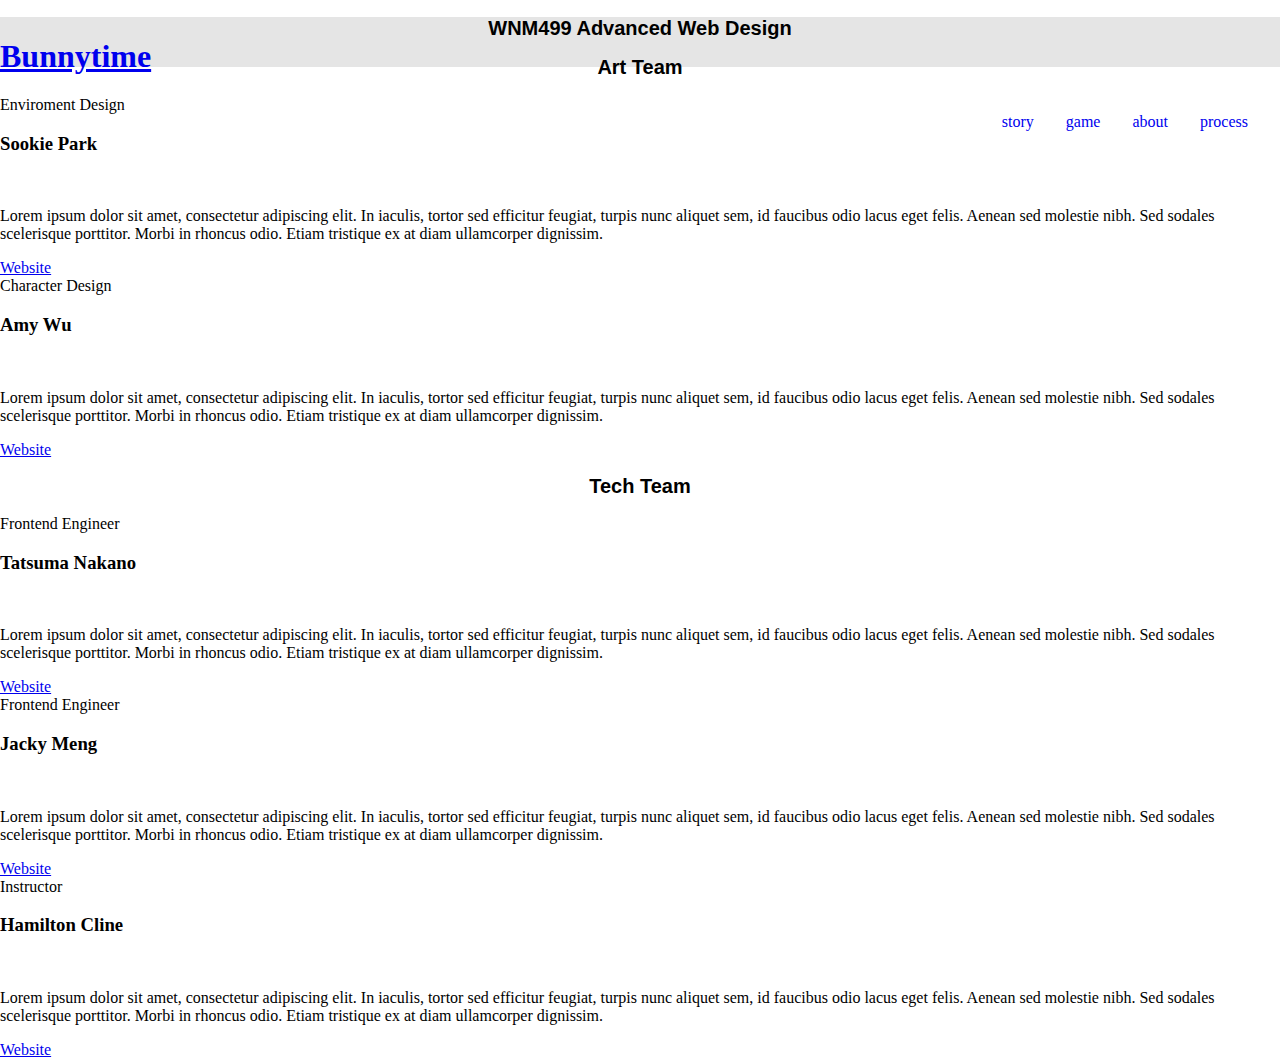
==== about/index.html @ 7f189c72 "Add navigation for each page" ====
<!DOCTYPE html>
<html lang="en">
<head>
	<meta charset="UTF-8">
	<title>About This Project</title>
	<link rel="stylesheet" href="../css/style.css">
	<link href="https://fonts.googleapis.com/css?family=Nova+Mono" rel="stylesheet">
</head>
<body>
<div class="firstscreen">
	<nav id="navigationBar">
		<a href="#">
			<h1>Bunnytime</h1>
		</a>
		<ul>
			<a href="../index.html">
				<li>story</li>
			</a>
			<a href="../game/index.html">
				<li>game</li>
			</a>
			<a href="../about/index.html">
				<li>about</li>
			</a>
			<a href="../process/index.html">
				<li>process</li>
			</a>
		</ul>
	</nav>
</div>
	<div><!-- About this class -->
		<h2>WNM499 Advanced Web Design</h2>
	</div>
	<div><!-- Team -->
		<h2>Art Team</h2>
		<div>
			<label>Enviroment Design</label>
			<h3>Sookie Park</h3>
			<img src="">
			<p>Lorem ipsum dolor sit amet, consectetur adipiscing elit. In iaculis, tortor sed efficitur feugiat, turpis nunc aliquet sem, id faucibus odio lacus eget felis. Aenean sed molestie nibh. Sed sodales scelerisque porttitor. Morbi in rhoncus odio. Etiam tristique ex at diam ullamcorper dignissim.</p>
			<a href="#">Website</a>
		</div>
		<div>
			<label>Character Design</label>
			<h3>Amy Wu</h3>
			<img src="">
			<p>Lorem ipsum dolor sit amet, consectetur adipiscing elit. In iaculis, tortor sed efficitur feugiat, turpis nunc aliquet sem, id faucibus odio lacus eget felis. Aenean sed molestie nibh. Sed sodales scelerisque porttitor. Morbi in rhoncus odio. Etiam tristique ex at diam ullamcorper dignissim.</p>
			<a href="#">Website</a>
		</div>
	</div>
	<div>
		<h2>Tech Team</h2>
		<div>
			<label>Frontend Engineer</label>
			<h3>Tatsuma Nakano</h3>
			<img src="">
			<p>Lorem ipsum dolor sit amet, consectetur adipiscing elit. In iaculis, tortor sed efficitur feugiat, turpis nunc aliquet sem, id faucibus odio lacus eget felis. Aenean sed molestie nibh. Sed sodales scelerisque porttitor. Morbi in rhoncus odio. Etiam tristique ex at diam ullamcorper dignissim.</p>
			<a href="#">Website</a>
		</div>
		<div>
			<label>Frontend Engineer</label>
			<h3>Jacky Meng</h3>
			<img src="">
			<p>Lorem ipsum dolor sit amet, consectetur adipiscing elit. In iaculis, tortor sed efficitur feugiat, turpis nunc aliquet sem, id faucibus odio lacus eget felis. Aenean sed molestie nibh. Sed sodales scelerisque porttitor. Morbi in rhoncus odio. Etiam tristique ex at diam ullamcorper dignissim.</p>
			<a href="#">Website</a>
		</div>
	</div><!-- Team End -->
	<div>
		<label>Instructor</label>
		<h3>Hamilton Cline</h3>
		<img src="">
			<p>Lorem ipsum dolor sit amet, consectetur adipiscing elit. In iaculis, tortor sed efficitur feugiat, turpis nunc aliquet sem, id faucibus odio lacus eget felis. Aenean sed molestie nibh. Sed sodales scelerisque porttitor. Morbi in rhoncus odio. Etiam tristique ex at diam ullamcorper dignissim.</p>
			<a href="#">Website</a>
	</div>
</body>
</html>
---- css/style.css ----
html, body {
  width: 100%;
  height: 100%;
  margin: 0;
}

#navigationBar {
  width: 100%;
  height: 50px;
  background-color: rgba(0, 0, 0, 0.1);
  position: absolute;
}
#navigationBar ul {
  float: right;
  margin: calc((50px - 1em)/2) 0;
}
#navigationBar ul li {
  float: left;
  list-style: none;
  padding-right: 2em;
}
#navigationBar ul li a {
  color: black;
  text-decoration: none;
}

h2 {
  font-family: 'Source Sans Pro', sans-serif;
  font-size: 20px;
  text-align: center;
  color: black;
  font-weight: 900;
  /*margin-top: 100px;*/
}

.hp {
  margin: 10px auto;
  width: 100%;
  text-align: center;
}

.hide {
  display: none;
}

#questionDisplay {
  font-family: 'Source Sans Pro', sans-serif;
  margin-left: 40px;
  margin-right: 40px;
  font-size: 35px;
  color: white;
  font-weight: 400;
  text-align: left;
}

.placeholder {
  position: relative;
  top: 60px;
}
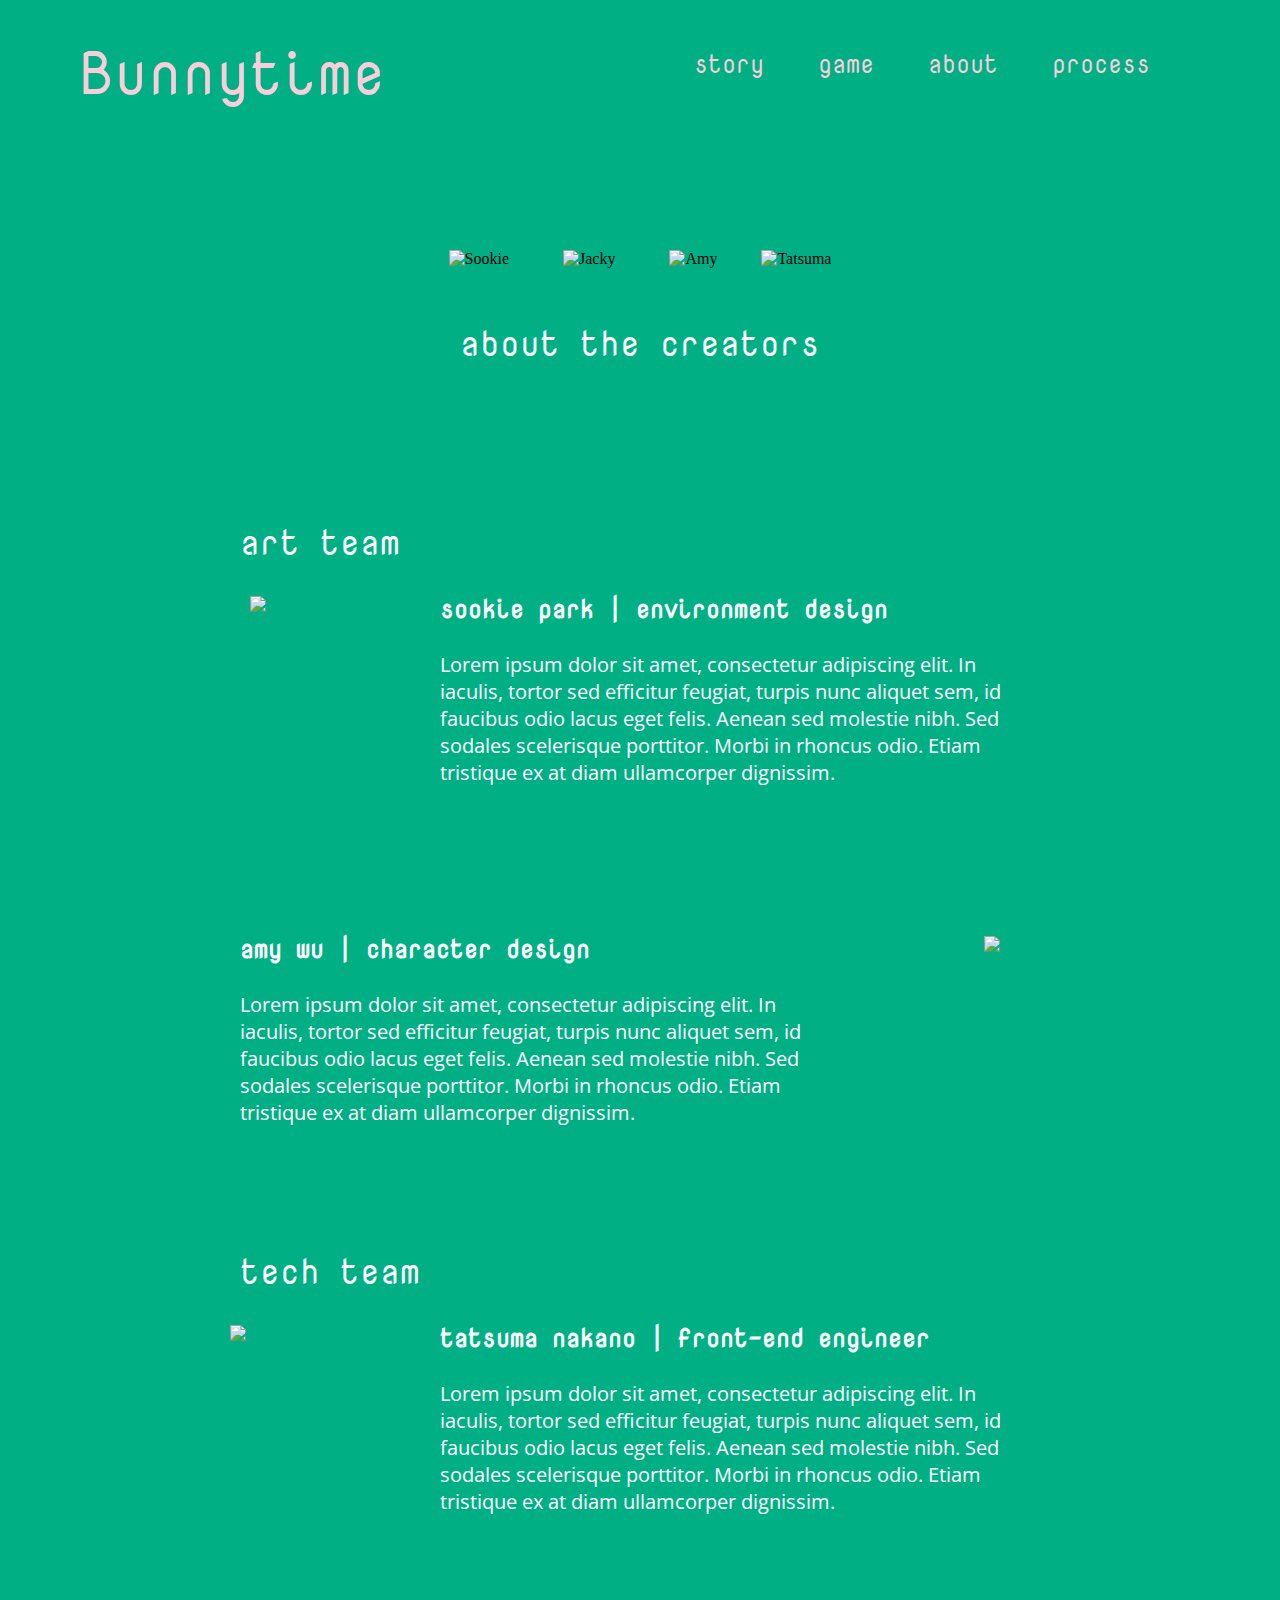
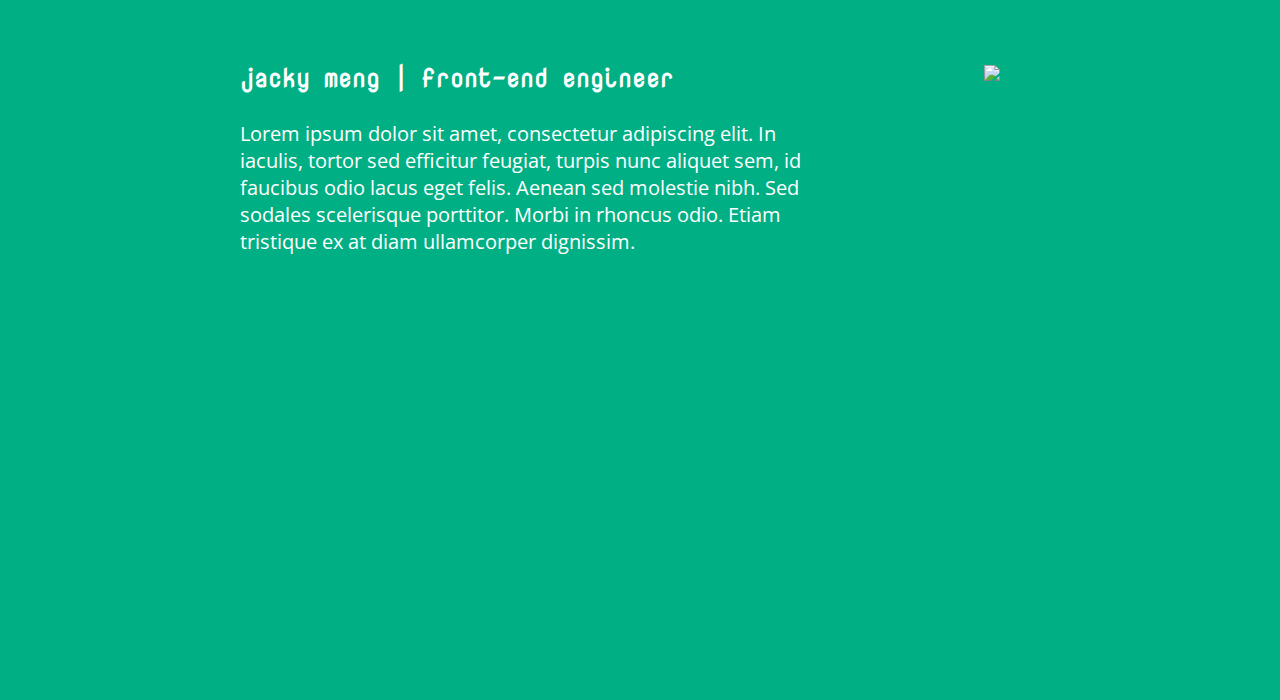
==== commit 5d2e46f7: "Other pages merged" ====
--- a/about/index.html
+++ b/about/index.html
@@ -3,15 +3,16 @@
 <head>
 	<meta charset="UTF-8">
 	<title>About This Project</title>
+	<meta name="viewport" content="width=device-width, initial-scale=1.0">
 	<link rel="stylesheet" href="../css/style.css">
 	<link href="https://fonts.googleapis.com/css?family=Nova+Mono" rel="stylesheet">
+	<link href="https://fonts.googleapis.com/css?family=Open+Sans" rel="stylesheet">
+	<script src="../js/jquery-1.12.4.js"></script>
+	<script src="../js/jquery-ui.min.js"></script>
 </head>
 <body>
-<div class="firstscreen">
-	<nav id="navigationBar">
-		<a href="#">
-			<h1>Bunnytime</h1>
-		</a>
+	<div class="navBody">
+		<a class="navClose" href="#"><img src="../assets/images/close.svg" alt="close"></a>
 		<ul>
 			<a href="../index.html">
 				<li>story</li>
@@ -19,58 +20,90 @@
 			<a href="../game/index.html">
 				<li>game</li>
 			</a>
-			<a href="../about/index.html">
+			<a href="#">
 				<li>about</li>
 			</a>
 			<a href="../process/index.html">
 				<li>process</li>
 			</a>
 		</ul>
-	</nav>
-</div>
-	<div><!-- About this class -->
-		<h2>WNM499 Advanced Web Design</h2>
 	</div>
-	<div><!-- Team -->
-		<h2>Art Team</h2>
+	<div class="aboutscreen">
+		<nav id="navigationBar">
+			<a href="#">
+				<h1>Bunnytime</h1>
+			</a>
+			<ul>
+				<a href="../index.html">
+					<li>story</li>
+				</a>
+				<a href="../game/index.html">
+					<li>game</li>
+				</a>
+				<a href="#">
+					<li>about</li>
+				</a>
+				<a href="../process/index.html">
+					<li>process</li>
+				</a>
+			</ul>
+			<a class="navButton" href="#"><img src="../assets/images/navButton.svg" alt="menu"></a>
+		</nav>
+	<div class="container creator" style="margin-top: 150px">
+		<div class="monsters">
+			<img class="monster1" src="../assets/images/monster1.svg" alt="Sookie">
+			<img class="monster2" src="../assets/images/monster2.svg" alt="Jacky">
+			<img class="monster3" src="../assets/images/monster3.svg" alt="Amy">
+			<img class="monster4" src="../assets/images/monster4.svg" alt="Tatsuma">
+		</div>
+	</div>
+	<div class="container creator"><!-- About this class -->
+		<h2>about the creators</h2>
+	</div>
+	<div class="aboutbox"><!-- Team -->
+		<h2>art team</h2>
 		<div>
-			<label>Enviroment Design</label>
-			<h3>Sookie Park</h3>
-			<img src="">
-			<p>Lorem ipsum dolor sit amet, consectetur adipiscing elit. In iaculis, tortor sed efficitur feugiat, turpis nunc aliquet sem, id faucibus odio lacus eget felis. Aenean sed molestie nibh. Sed sodales scelerisque porttitor. Morbi in rhoncus odio. Etiam tristique ex at diam ullamcorper dignissim.</p>
-			<a href="#">Website</a>
+			<img class="monster_1" src="../assets/images/monster1.svg">
+			<div class="text1">	
+				<h3>sookie park | environment design</h3>
+				<p>Lorem ipsum dolor sit amet, consectetur adipiscing elit. In iaculis, tortor sed efficitur feugiat, turpis nunc aliquet sem, id faucibus odio lacus eget felis. Aenean sed molestie nibh. Sed sodales scelerisque porttitor. Morbi in rhoncus odio. Etiam tristique ex at diam ullamcorper dignissim.</p>
+			</div>
 		</div>
 		<div>
-			<label>Character Design</label>
-			<h3>Amy Wu</h3>
-			<img src="">
-			<p>Lorem ipsum dolor sit amet, consectetur adipiscing elit. In iaculis, tortor sed efficitur feugiat, turpis nunc aliquet sem, id faucibus odio lacus eget felis. Aenean sed molestie nibh. Sed sodales scelerisque porttitor. Morbi in rhoncus odio. Etiam tristique ex at diam ullamcorper dignissim.</p>
-			<a href="#">Website</a>
+			<img class="monster_2_responsive" src="../assets/images/monster3.svg">
+			<div class="text2" style="margin-bottom: 100px">	
+				<h3>amy wu | character design</h3>
+				<p>Lorem ipsum dolor sit amet, consectetur adipiscing elit. In iaculis, tortor sed efficitur feugiat, turpis nunc aliquet sem, id faucibus odio lacus eget felis. Aenean sed molestie nibh. Sed sodales scelerisque porttitor. Morbi in rhoncus odio. Etiam tristique ex at diam ullamcorper dignissim.</p>
+			</div>
+			<img class="monster_2" src="../assets/images/monster3.svg">
 		</div>
-	</div>
-	<div>
-		<h2>Tech Team</h2>
+	
+		<h2 style="clear: both; ">tech team</h2>
 		<div>
-			<label>Frontend Engineer</label>
-			<h3>Tatsuma Nakano</h3>
-			<img src="">
-			<p>Lorem ipsum dolor sit amet, consectetur adipiscing elit. In iaculis, tortor sed efficitur feugiat, turpis nunc aliquet sem, id faucibus odio lacus eget felis. Aenean sed molestie nibh. Sed sodales scelerisque porttitor. Morbi in rhoncus odio. Etiam tristique ex at diam ullamcorper dignissim.</p>
-			<a href="#">Website</a>
+			<img class="monster_3" src="../assets/images/monster4.svg">
+			<div class="text1">	
+				<h3>tatsuma nakano | front-end engineer</h3>
+				<p>Lorem ipsum dolor sit amet, consectetur adipiscing elit. In iaculis, tortor sed efficitur feugiat, turpis nunc aliquet sem, id faucibus odio lacus eget felis. Aenean sed molestie nibh. Sed sodales scelerisque porttitor. Morbi in rhoncus odio. Etiam tristique ex at diam ullamcorper dignissim.</p>
+			</div>
 		</div>
 		<div>
-			<label>Frontend Engineer</label>
-			<h3>Jacky Meng</h3>
-			<img src="">
-			<p>Lorem ipsum dolor sit amet, consectetur adipiscing elit. In iaculis, tortor sed efficitur feugiat, turpis nunc aliquet sem, id faucibus odio lacus eget felis. Aenean sed molestie nibh. Sed sodales scelerisque porttitor. Morbi in rhoncus odio. Etiam tristique ex at diam ullamcorper dignissim.</p>
-			<a href="#">Website</a>
+			<img class="monster_4_responsive" src="../assets/images/monster2.svg">
+			<div class="text2">	
+				<h3>jacky meng | front-end engineer</h3>
+				<p>Lorem ipsum dolor sit amet, consectetur adipiscing elit. In iaculis, tortor sed efficitur feugiat, turpis nunc aliquet sem, id faucibus odio lacus eget felis. Aenean sed molestie nibh. Sed sodales scelerisque porttitor. Morbi in rhoncus odio. Etiam tristique ex at diam ullamcorper dignissim.</p>
+			</div>
+			<img class="monster_4" src="../assets/images/monster2.svg">
+
 		</div>
 	</div><!-- Team End -->
-	<div>
-		<label>Instructor</label>
-		<h3>Hamilton Cline</h3>
-		<img src="">
-			<p>Lorem ipsum dolor sit amet, consectetur adipiscing elit. In iaculis, tortor sed efficitur feugiat, turpis nunc aliquet sem, id faucibus odio lacus eget felis. Aenean sed molestie nibh. Sed sodales scelerisque porttitor. Morbi in rhoncus odio. Etiam tristique ex at diam ullamcorper dignissim.</p>
-			<a href="#">Website</a>
-	</div>
+</div>
+<script>
+	$( '.navButton' ).click(function() {
+	  $( ".navBody" ).show( "fade" );
+	});
+	$( '.navClose' ).click(function() {
+	  $( ".navBody" ).hide( "fade" );
+	});
+</script>
 </body>
 </html>--- a/css/style.css
+++ b/css/style.css
@@ -5,55 +5,738 @@
 }
 
 #navigationBar {
+  height: 100px;
+}
+#navigationBar h1 {
+  font-family: 'Nova Mono', monospace;
+  font-size: 60px;
+  color: #F9CDDC;
+  display: inline-block;
+  margin: 30px 0 0 80px;
+  font-weight: 400;
+  transition: all 0.3s ease;
+  -webkit-transition: all 0.3s ease;
+}
+#navigationBar h1:hover {
+  color: white;
+}
+@media (min-width: 800px) and (max-width: 1050px) {
+  #navigationBar h1 {
+    font-size: 50px;
+  }
+}
+@media (min-width: 600px) and (max-width: 799px) {
+  #navigationBar h1 {
+    font-size: 30px;
+  }
+}
+@media (min-width: 0) and (max-width: 599px) {
+  #navigationBar h1 {
+    font-size: 30px;
+    margin: 30px 0 0 30px;
+  }
+}
+#navigationBar ul {
+  list-style-type: none;
+  float: right;
+  display: inline-block;
+  margin-right: 80px;
+}
+@media (min-width: 0px) and (max-width: 1050px) {
+  #navigationBar ul {
+    display: none;
+  }
+}
+#navigationBar ul a {
+  text-decoration: none;
+}
+#navigationBar ul a li {
+  display: inline-block;
+  margin: 30px 50px 0 0;
+  color: #F9CDDC;
+  font-family: 'Nova Mono', monospace;
+  font-size: 25px;
+  transition: all 0.3s ease;
+  -webkit-transition: all 0.3s ease;
+}
+#navigationBar ul a li:hover {
+  color: white;
+}
+#navigationBar .navButton {
+  width: 55px;
+  float: right;
+  margin: 43px 80px 0 0;
+  display: none;
+  transition: all 0.3s ease;
+  -webkit-transition: all 0.3s ease;
+}
+@media (min-width: 800px) and (max-width: 1050px) {
+  #navigationBar .navButton {
+    width: 55px;
+    display: block;
+    margin: 50px 80px 0 0;
+  }
+}
+@media (min-width: 600px) and (max-width: 799px) {
+  #navigationBar .navButton {
+    width: 40px;
+    display: block;
+  }
+}
+@media (min-width: 0px) and (max-width: 599px) {
+  #navigationBar .navButton {
+    width: 40px;
+    display: block;
+    margin: 43px 30px 0 0;
+  }
+}
+
+.navSetGamePage {
+  position: absolute;
+  z-index: 999;
+}
+
+.firstscreen {
+  height: 100%;
+  min-height: 925px;
   width: 100%;
-  height: 50px;
-  background-color: rgba(0, 0, 0, 0.1);
+  background-color: #00b084;
+}
+@media (min-width: 0px) and (max-width: 450px) {
+  .firstscreen {
+    min-height: initial;
+  }
+}
+.firstscreen h2 {
+  font-family: 'Nova Mono', monospace;
+  font-size: 55px;
+  color: white;
+  font-weight: 400;
+  margin-bottom: 0;
+  position: relative;
+  left: -120px;
+  transition: all 0.3s ease;
+  -webkit-transition: all 0.3s ease;
+}
+@media (min-width: 800px) and (max-width: 1050px) {
+  .firstscreen h2 {
+    font-size: 50px;
+  }
+}
+@media (min-width: 650px) and (max-width: 799px) {
+  .firstscreen h2 {
+    font-size: 30px;
+  }
+}
+@media (min-width: 0px) and (max-width: 649px) {
+  .firstscreen h2 {
+    font-size: 30px;
+    position: static;
+    float: left;
+    margin-left: 10%;
+  }
+}
+.firstscreen .textbox {
+  text-align: left;
+  width: 600px;
+  margin-left: auto;
+  margin-right: auto;
+  display: block;
+  overflow: auto;
+  transition: all 0.3s ease;
+  -webkit-transition: all 0.3s ease;
+}
+@media (min-width: 800px) and (max-width: 1049px) {
+  .firstscreen .textbox {
+    width: 500px;
+  }
+}
+@media (min-width: 650px) and (max-width: 799px) {
+  .firstscreen .textbox {
+    width: 420px;
+  }
+}
+@media (min-width: 0px) and (max-width: 649px) {
+  .firstscreen .textbox {
+    width: 80%;
+    margin-left: 10%;
+  }
+}
+.firstscreen p {
+  font-family: 'Open Sans', sans-serif;
+  font-size: 32px;
+  color: white;
+  transition: all 0.3s ease;
+  -webkit-transition: all 0.3s ease;
+}
+@media (min-width: 800px) and (max-width: 1050px) {
+  .firstscreen p {
+    font-size: 27px;
+  }
+}
+@media (min-width: 500px) and (max-width: 799px) {
+  .firstscreen p {
+    font-size: 22px;
+  }
+}
+@media (min-width: 0) and (max-width: 499px) {
+  .firstscreen p {
+    font-size: 20px;
+  }
+}
+
+.secondscreen {
+  height: 100%;
+  min-height: 1200px;
+  width: 100%;
+  background-color: #f9d9e5;
+}
+@media (min-width: 800px) and (max-width: 1050px) {
+  .secondscreen {
+    min-height: 1120px;
+  }
+}
+@media (min-width: 660px) and (max-width: 799px) {
+  .secondscreen {
+    min-height: 930px;
+  }
+}
+@media (min-width: 450px) and (max-width: 659px) {
+  .secondscreen {
+    min-height: 900px;
+  }
+}
+@media (min-width: 0px) and (max-width: 449px) {
+  .secondscreen {
+    min-height: 900px;
+  }
+}
+
+#navigationBar {
+  height: 100px;
+}
+#navigationBar h1 {
+  font-family: 'Nova Mono', monospace;
+  font-size: 60px;
+  color: #F9CDDC;
+  display: inline-block;
+  margin: 30px 0 0 80px;
+  font-weight: 400;
+  transition: all 0.3s ease;
+  -webkit-transition: all 0.3s ease;
+}
+#navigationBar h1:hover {
+  color: white;
+}
+@media (min-width: 800px) and (max-width: 1050px) {
+  #navigationBar h1 {
+    font-size: 50px;
+  }
+}
+@media (min-width: 600px) and (max-width: 799px) {
+  #navigationBar h1 {
+    font-size: 30px;
+  }
+}
+@media (min-width: 0) and (max-width: 599px) {
+  #navigationBar h1 {
+    font-size: 30px;
+    margin: 30px 0 0 30px;
+  }
+}
+#navigationBar ul {
+  list-style-type: none;
+  float: right;
+  display: inline-block;
+  margin-right: 80px;
+}
+@media (min-width: 0px) and (max-width: 1050px) {
+  #navigationBar ul {
+    display: none;
+  }
+}
+#navigationBar ul a {
+  text-decoration: none;
+}
+#navigationBar ul a li {
+  display: inline-block;
+  margin: 30px 50px 0 0;
+  color: #F9CDDC;
+  font-family: 'Nova Mono', monospace;
+  font-size: 25px;
+  transition: all 0.3s ease;
+  -webkit-transition: all 0.3s ease;
+}
+#navigationBar ul a li:hover {
+  color: white;
+}
+#navigationBar .navButton {
+  width: 55px;
+  float: right;
+  margin: 43px 80px 0 0;
+  display: none;
+  transition: all 0.3s ease;
+  -webkit-transition: all 0.3s ease;
+}
+@media (min-width: 800px) and (max-width: 1050px) {
+  #navigationBar .navButton {
+    width: 55px;
+    display: block;
+    margin: 50px 80px 0 0;
+  }
+}
+@media (min-width: 600px) and (max-width: 799px) {
+  #navigationBar .navButton {
+    width: 40px;
+    display: block;
+  }
+}
+@media (min-width: 0px) and (max-width: 599px) {
+  #navigationBar .navButton {
+    width: 40px;
+    display: block;
+    margin: 43px 30px 0 0;
+  }
+}
+
+.navBody {
+  width: 100%;
+  height: 100%;
+  z-index: 100;
+  background-color: #fca55e;
+  position: fixed;
+  display: none;
+}
+.navBody .navClose {
+  width: 40px;
+  float: right;
+  margin: 37px 35px 0 0;
+}
+@media (min-width: 800px) and (max-width: 1050px) {
+  .navBody .navClose {
+    width: 40px;
+    margin: 44px 85px 0 0;
+  }
+}
+@media (min-width: 600px) and (max-width: 799px) {
+  .navBody .navClose {
+    width: 30px;
+    margin: 38px 85px 0 0;
+  }
+}
+@media (min-width: 0px) and (max-width: 599px) {
+  .navBody .navClose {
+    width: 30px;
+    margin: 37px 35px 0 0;
+  }
+}
+.navBody ul {
+  list-style-type: none;
   position: absolute;
-}
-#navigationBar ul {
+  top: 50%;
+  left: 50%;
+  transform: translate(-50%, -50%);
+  text-align: center;
+}
+.navBody ul a {
+  text-decoration: none;
+}
+.navBody ul a li {
+  display: block;
+  margin: 30px 30px 0 0;
+  color: #FFFFFF;
+  font-family: 'Nova Mono', monospace;
+  font-size: 20px;
+  transition: all 0.3s ease;
+  -webkit-transition: all 0.3s ease;
+}
+.navBody ul a li:hover {
+  color: white;
+}
+
+.st0 {
+  stroke: #FFFFFF;
+}
+
+.bunny {
+  width: 100px;
+  margin: 150px auto 0 auto;
+  display: block;
+  transition: all 0.3s ease;
+  -webkit-transition: all 0.3s ease;
+}
+@media (min-width: 0px) and (max-width: 500px) {
+  .bunny {
+    margin: 10px auto 0 auto;
+    width: 70px;
+  }
+}
+
+.container {
+  margin-left: auto;
+  margin-right: auto;
+  text-align: center;
+}
+
+#arrow {
+  width: 60px;
+  margin-top: 50px;
+}
+
+.cls-1 {
+  transition: all 0.3s ease;
+  -webkit-transition: all 0.3s ease;
+}
+
+#scroll:hover .cls-1 {
+  stroke: #ffffff;
+}
+
+.scroll_top {
+  width: 800px;
+  display: block;
+  padding-top: 100px;
+  margin: 0 auto 0 auto;
+  transition: all 1.3s ease;
+  -webkit-transition: all 1.3s ease;
+}
+@media (min-width: 550px) and (max-width: 1050px) {
+  .scroll_top {
+    width: 80%;
+  }
+}
+@media (min-width: 0) and (max-width: 549px) {
+  .scroll_top {
+    width: 100%;
+    position: relative;
+    top: -20px;
+  }
+}
+
+.scroll_bottom {
+  width: 800px;
+  display: block;
+  margin: -40px auto 0 auto;
+  transition: all 1.3s ease;
+  -webkit-transition: all 1.3s ease;
+}
+@media (min-width: 800px) and (max-width: 1050px) {
+  .scroll_bottom {
+    width: 80%;
+  }
+}
+@media (min-width: 550px) and (max-width: 799px) {
+  .scroll_bottom {
+    width: 80%;
+    margin: -10px auto 0 auto;
+  }
+}
+@media (min-width: 0) and (max-width: 549px) {
+  .scroll_bottom {
+    width: 100%;
+    margin: -10px auto 0 auto;
+  }
+}
+
+.scroll_body {
+  /*display: none;*/
+  width: 800px;
+  height: 0px;
+  overflow: hidden;
+  margin: -50px auto 0 auto;
+  background-color: #D3D1B2;
+  background-image: url("../assets/images/scroll_left.svg"), url("../assets/images/scroll_right.svg");
+  background-size: 100px;
+  background-repeat: repeat-y, repeat-y;
+  background-position: center left, center right;
+  transition: all 1.3s ease;
+  -webkit-transition: all 1.3s ease;
+  -moz-transition: all 1.3s ease;
+  -o-transition: all 1.3s ease;
+}
+@media (min-width: 550px) and (max-width: 1050px) {
+  .scroll_body {
+    width: 80%;
+    /*background-size:100% 100%;*/
+  }
+}
+@media (min-width: 0) and (max-width: 549px) {
+  .scroll_body {
+    width: 100%;
+    /*background-size:100% 100%;*/
+  }
+}
+.scroll_body p {
+  font-family: 'Covered By Your Grace', cursive;
+  font-size: 50px;
+  margin: 100px 20% 100px 20%;
+}
+@media (min-width: 800px) and (max-width: 1050px) {
+  .scroll_body p {
+    font-size: 40px;
+  }
+}
+@media (min-width: 660px) and (max-width: 799px) {
+  .scroll_body p {
+    font-size: 35px;
+  }
+}
+@media (min-width: 0px) and (max-width: 659px) {
+  .scroll_body p {
+    font-size: 30px;
+    margin: 100px 20%;
+  }
+}
+
+.animation {
+  height: 680px;
+  transition: all 1.3s ease;
+  -webkit-transition: all 1.3s ease;
+}
+@media (min-width: 800px) and (max-width: 1050px) {
+  .animation {
+    height: 600px;
+  }
+}
+@media (min-width: 660px) and (max-width: 799px) {
+  .animation {
+    height: 500px;
+  }
+}
+@media (min-width: 410px) and (max-width: 659px) {
+  .animation {
+    height: 480px;
+  }
+}
+@media (min-width: 330px) and (max-width: 410px) {
+  .animation {
+    height: 520px;
+  }
+}
+@media (min-width: 0px) and (max-width: 330px) {
+  .animation {
+    height: 560px;
+  }
+}
+
+a {
+  text-decoration: none;
+}
+
+.start {
+  display: none;
+  width: 250px;
+  height: 64px;
+  background: #00B084;
+  border-radius: 15px;
+  -webkit-border-radius: 15px;
+  margin: 50px auto;
+  text-align: center;
+  transition: all 0.3s ease;
+  -webkit-transition: all 0.3s ease;
+}
+.start:hover {
+  background: #03845F;
+}
+.start:hover p {
+  color: #E2E2E2;
+}
+.start p {
+  color: #FFFFFF;
+  font-family: 'Nova Mono', monospace;
+  font-size: 25px;
+  padding-top: 13px;
+}
+
+footer {
+  height: 80px;
+  background-color: #00b084;
+  text-align: center;
+}
+footer p {
+  font-family: 'Nova Mono', monospace;
+  font-size: 20px;
+  color: white;
+  position: relative;
+  top: 20px;
+  -webkit-margin-before: 0em;
+  -webkit-margin-after: 0em;
+}
+
+.monsters {
+  width: 800px;
+  text-align: center;
+  margin-left: auto;
+  margin-right: auto;
+}
+@media (min-width: 0) and (max-width: 830px) {
+  .monsters {
+    display: none;
+  }
+}
+.monsters .monster1 {
+  height: 200px;
+  margin-right: 50px;
+}
+.monsters .monster2 {
+  height: 190px;
+  margin-right: 50px;
+}
+.monsters .monster3 {
+  height: 210px;
+  margin-right: 40px;
+}
+.monsters .monster4 {
+  height: 200px;
+}
+
+.aboutscreen {
+  height: 2300px;
+  width: 100%;
+  background-color: #00b084;
+}
+@media (min-width: 0) and (max-width: 1000px) {
+  .aboutscreen {
+    height: auto;
+  }
+}
+.aboutscreen .aboutbox {
+  width: 80%;
+  max-width: 800px;
+  margin: 0px auto;
+  padding-top: 100px;
+  padding-bottom: 100px;
+}
+@media (min-width: 0) and (max-width: 830px) {
+  .aboutscreen .aboutbox {
+    padding-top: 0;
+  }
+}
+.aboutscreen h2 {
+  font-family: 'Nova Mono', monospace;
+  font-size: 35px;
+  color: white;
+  font-weight: 400;
+  margin-bottom: 0;
+  margin-top: 50px;
+  transition: all 0.3s ease;
+  -webkit-transition: all 0.3s ease;
+  /*		@include breakpoint(650px 799px){
+  			font-size:35px;
+  		}	
+  		@include breakpoint(0px 649px){
+  			font-size:25px;
+  		}	*/
+}
+@media (min-width: 0px) and (max-width: 1000px) {
+  .aboutscreen h2 {
+    text-align: center;
+  }
+}
+.aboutscreen h3 {
+  font-family: 'Nova Mono', monospace;
+  font-size: 25px;
+  color: white;
+}
+.aboutscreen p {
+  font-family: 'Open Sans', sans-serif;
+  font-size: 20px;
+  color: white;
+}
+@media (min-width: 0px) and (max-width: 1000px) {
+  .aboutscreen p {
+    text-align: justify;
+  }
+}
+@media (min-width: 0px) and (max-width: 830px) {
+  .aboutscreen .creator {
+    display: none;
+  }
+}
+.aboutscreen .text1 {
+  width: 80%;
+  max-width: 600px;
   float: right;
-  margin: calc((50px - 1em)/2) 0;
-}
-#navigationBar ul li {
+}
+@media (min-width: 0px) and (max-width: 1000px) {
+  .aboutscreen .text1 {
+    margin: 30px auto;
+    display: block;
+    float: none;
+  }
+}
+.aboutscreen .text2 {
+  width: 80%;
+  max-width: 600px;
   float: left;
-  list-style: none;
-  padding-right: 2em;
-}
-#navigationBar ul li a {
-  color: black;
-  text-decoration: none;
-}
-
-h2 {
-  font-family: 'Source Sans Pro', sans-serif;
-  font-size: 20px;
-  text-align: center;
-  color: black;
-  font-weight: 900;
-  /*margin-top: 100px;*/
-}
-
-.hp {
-  margin: 10px auto;
-  width: 100%;
-  text-align: center;
-}
-
-.hide {
+  margin-top: 100px;
+}
+@media (min-width: 0px) and (max-width: 1000px) {
+  .aboutscreen .text2 {
+    margin: 30px auto;
+    display: block;
+    float: none;
+  }
+}
+.aboutscreen .monster_1 {
+  height: 200px;
+  margin: 30px 0 0 10px;
+  overflow: auto;
+}
+@media (min-width: 0px) and (max-width: 1000px) {
+  .aboutscreen .monster_1 {
+    margin: 30px auto;
+    display: block;
+  }
+}
+.aboutscreen .monster_2 {
+  height: 200px;
+  margin: 130px 40px 0 0px;
+  float: right;
+}
+@media (min-width: 0px) and (max-width: 1000px) {
+  .aboutscreen .monster_2 {
+    display: none;
+  }
+}
+.aboutscreen .monster_2_responsive {
+  height: 200px;
+  margin: 30px auto;
   display: none;
 }
-
-#questionDisplay {
-  font-family: 'Source Sans Pro', sans-serif;
-  margin-left: 40px;
-  margin-right: 40px;
-  font-size: 35px;
-  color: white;
-  font-weight: 400;
-  text-align: left;
-}
-
-.placeholder {
-  position: relative;
-  top: 60px;
-}
+@media (min-width: 0px) and (max-width: 1000px) {
+  .aboutscreen .monster_2_responsive {
+    display: block;
+  }
+}
+.aboutscreen .monster_3 {
+  height: 200px;
+  margin: 30px 0 0 -10px;
+  overflow: auto;
+}
+@media (min-width: 0px) and (max-width: 1000px) {
+  .aboutscreen .monster_3 {
+    margin: 30px auto;
+    display: block;
+  }
+}
+.aboutscreen .monster_4 {
+  height: 200px;
+  margin: 130px 40px 0 0px;
+  float: right;
+}
+@media (min-width: 0px) and (max-width: 1000px) {
+  .aboutscreen .monster_4 {
+    display: none;
+  }
+}
+.aboutscreen .monster_4_responsive {
+  height: 200px;
+  margin: 30px auto;
+  display: none;
+}
+@media (min-width: 0px) and (max-width: 1000px) {
+  .aboutscreen .monster_4_responsive {
+    display: block;
+  }
+}
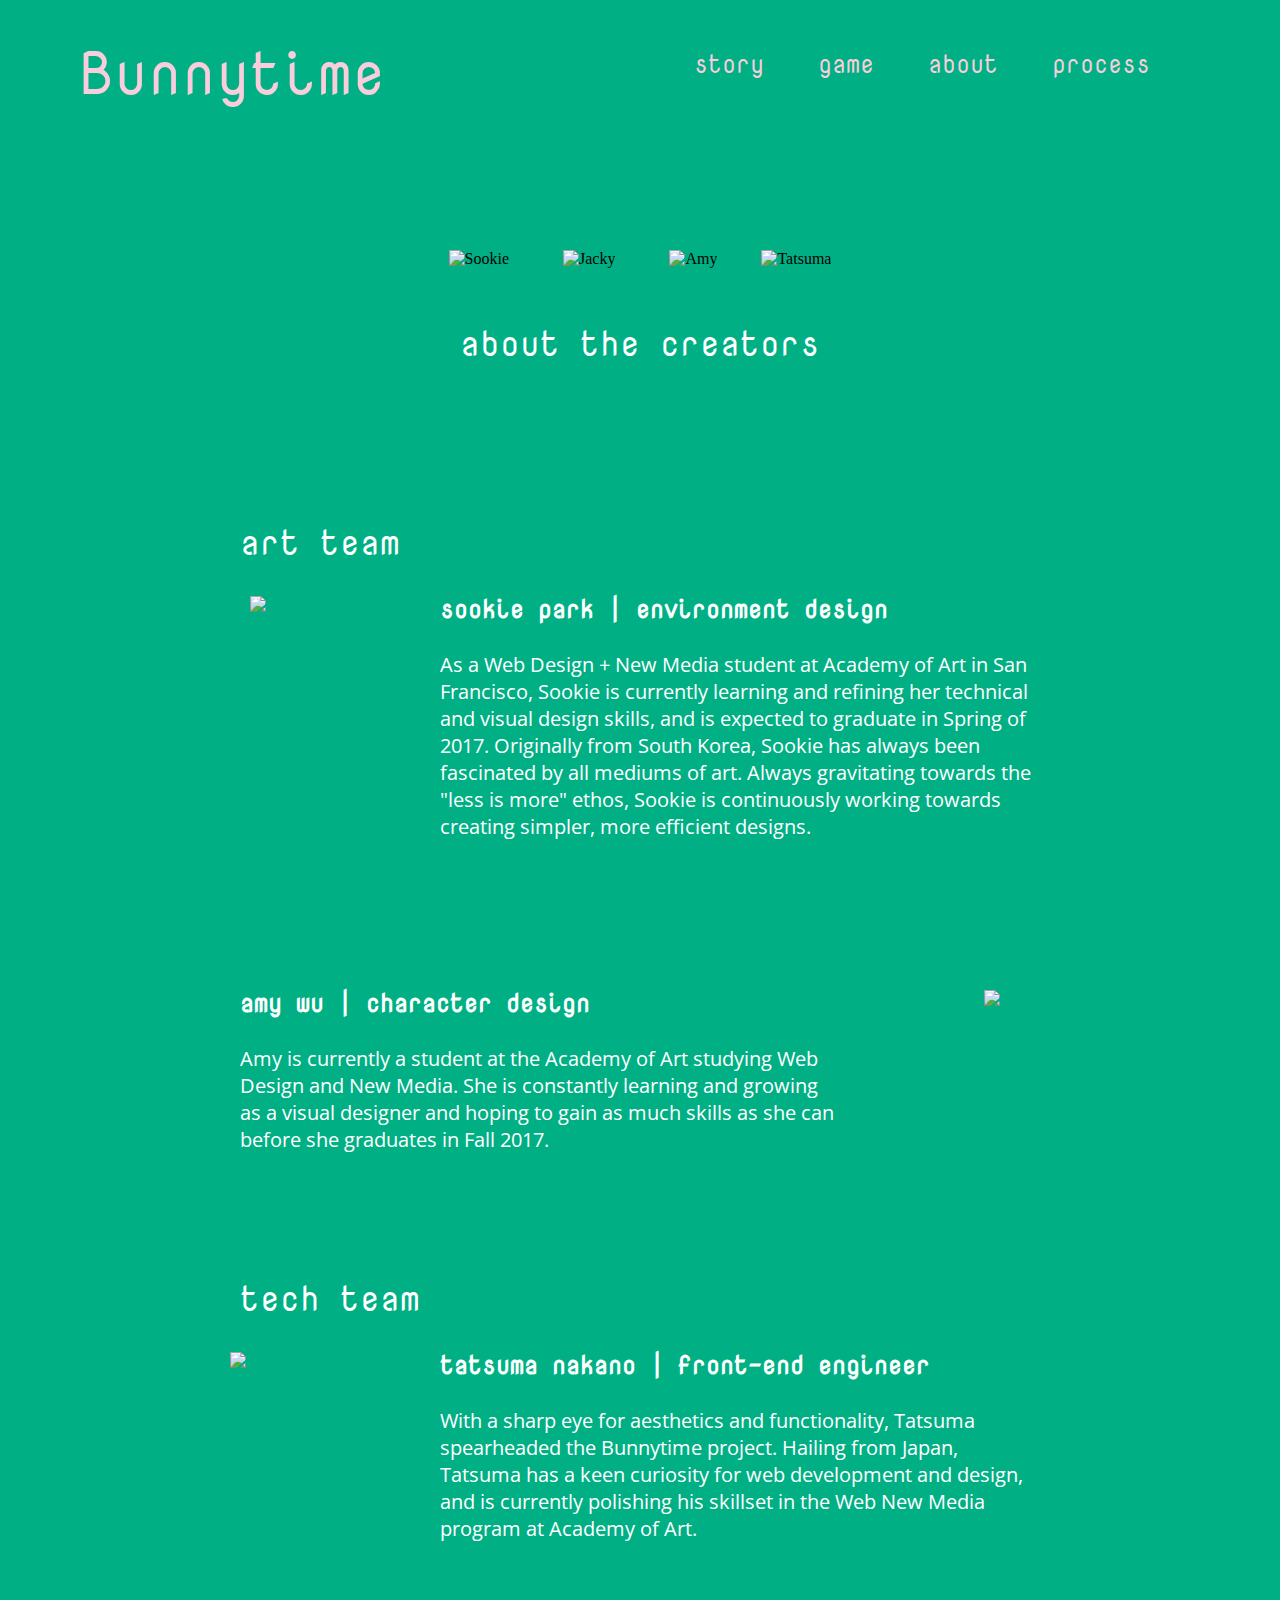
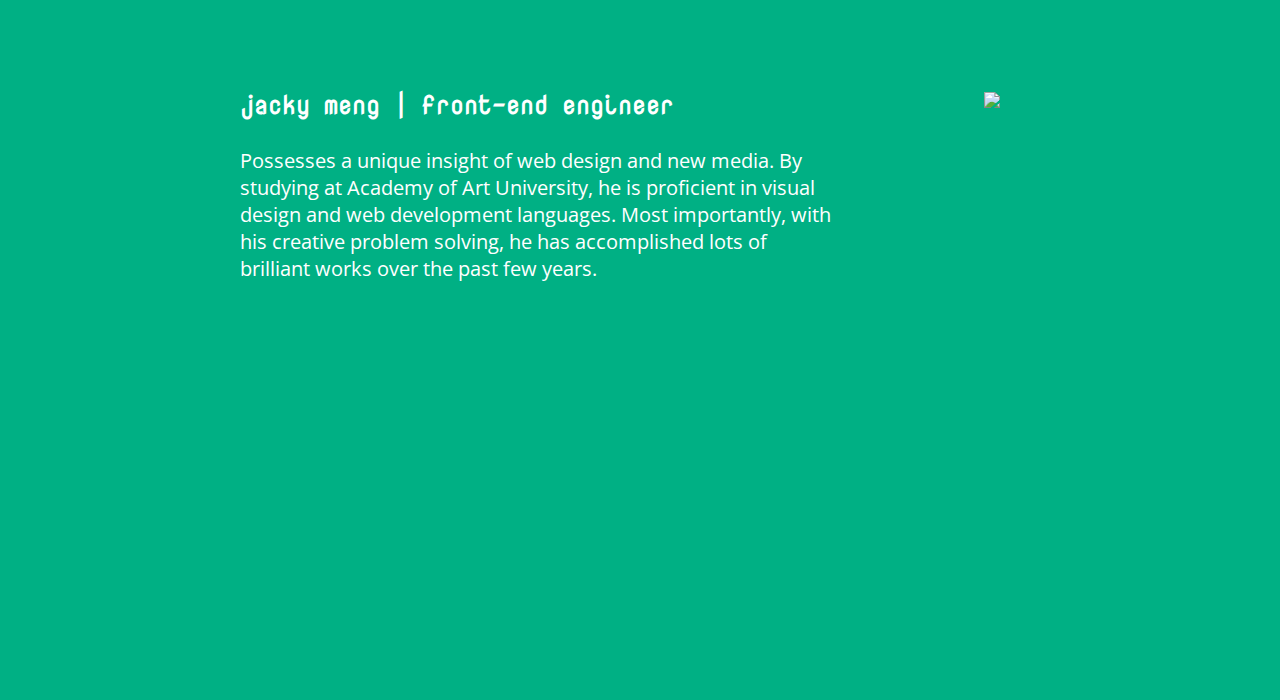
==== commit 980fdd5e: "merged" ====
--- a/about/index.html
+++ b/about/index.html
@@ -66,14 +66,14 @@
 			<img class="monster_1" src="../assets/images/monster1.svg">
 			<div class="text1">	
 				<h3>sookie park | environment design</h3>
-				<p>Lorem ipsum dolor sit amet, consectetur adipiscing elit. In iaculis, tortor sed efficitur feugiat, turpis nunc aliquet sem, id faucibus odio lacus eget felis. Aenean sed molestie nibh. Sed sodales scelerisque porttitor. Morbi in rhoncus odio. Etiam tristique ex at diam ullamcorper dignissim.</p>
+				<p>As a Web Design + New Media student at Academy of Art in San Francisco, Sookie is currently learning and refining her technical and visual design skills, and is expected to graduate in Spring of 2017. Originally from South Korea, Sookie has always been fascinated by all mediums of art. Always gravitating towards the "less is more" ethos, Sookie is continuously working towards creating simpler, more efficient designs.</p>
 			</div>
 		</div>
 		<div>
 			<img class="monster_2_responsive" src="../assets/images/monster3.svg">
 			<div class="text2" style="margin-bottom: 100px">	
 				<h3>amy wu | character design</h3>
-				<p>Lorem ipsum dolor sit amet, consectetur adipiscing elit. In iaculis, tortor sed efficitur feugiat, turpis nunc aliquet sem, id faucibus odio lacus eget felis. Aenean sed molestie nibh. Sed sodales scelerisque porttitor. Morbi in rhoncus odio. Etiam tristique ex at diam ullamcorper dignissim.</p>
+				<p>Amy is currently a student at the Academy of Art studying Web Design and New Media. She is constantly learning and growing as a visual designer and hoping to gain as much skills as she can before she graduates in Fall 2017.</p>
 			</div>
 			<img class="monster_2" src="../assets/images/monster3.svg">
 		</div>
@@ -83,18 +83,19 @@
 			<img class="monster_3" src="../assets/images/monster4.svg">
 			<div class="text1">	
 				<h3>tatsuma nakano | front-end engineer</h3>
-				<p>Lorem ipsum dolor sit amet, consectetur adipiscing elit. In iaculis, tortor sed efficitur feugiat, turpis nunc aliquet sem, id faucibus odio lacus eget felis. Aenean sed molestie nibh. Sed sodales scelerisque porttitor. Morbi in rhoncus odio. Etiam tristique ex at diam ullamcorper dignissim.</p>
+				<p>With a sharp eye for aesthetics and functionality, Tatsuma spearheaded the Bunnytime project. Hailing from Japan,  Tatsuma has a keen curiosity for web development and design, and is currently polishing his skillset in the Web New Media program at Academy of Art.</p>
 			</div>
 		</div>
 		<div>
 			<img class="monster_4_responsive" src="../assets/images/monster2.svg">
 			<div class="text2">	
 				<h3>jacky meng | front-end engineer</h3>
-				<p>Lorem ipsum dolor sit amet, consectetur adipiscing elit. In iaculis, tortor sed efficitur feugiat, turpis nunc aliquet sem, id faucibus odio lacus eget felis. Aenean sed molestie nibh. Sed sodales scelerisque porttitor. Morbi in rhoncus odio. Etiam tristique ex at diam ullamcorper dignissim.</p>
+				<p>Possesses a unique insight of web design and new media. By studying at Academy of Art University, he is proficient in visual design and web development languages. Most importantly, with his creative problem solving, he has accomplished lots of brilliant works over the past few years.</p>
 			</div>
 			<img class="monster_4" src="../assets/images/monster2.svg">
 
 		</div>
+		
 	</div><!-- Team End -->
 </div>
 <script>
--- a/css/style.css
+++ b/css/style.css
@@ -463,7 +463,6 @@
 @media (min-width: 0) and (max-width: 549px) {
   .scroll_body {
     width: 100%;
-    /*background-size:100% 100%;*/
   }
 }
 .scroll_body p {
@@ -612,6 +611,17 @@
     padding-top: 0;
   }
 }
+@media (min-width: 500px) and (max-width: 830px) {
+  .aboutscreen .aboutbox {
+    padding-top: 0;
+  }
+}
+@media (min-width: 0) and (max-width: 500px) {
+  .aboutscreen .aboutbox {
+    padding-top: 0;
+    width: 90%;
+  }
+}
 .aboutscreen h2 {
   font-family: 'Nova Mono', monospace;
   font-size: 35px;
@@ -646,6 +656,7 @@
 @media (min-width: 0px) and (max-width: 1000px) {
   .aboutscreen p {
     text-align: justify;
+    font-size: 20px;
   }
 }
 @media (min-width: 0px) and (max-width: 830px) {
@@ -740,3 +751,43 @@
     display: block;
   }
 }
+
+.processscreen {
+  height: auto;
+  width: 100%;
+  background-color: #00b084;
+}
+.processscreen .processbox {
+  width: 80%;
+  margin: 0px auto;
+  padding: 150px 0;
+}
+@media (min-width: 0) and (max-width: 500px) {
+  .processscreen .processbox {
+    padding: 20px 0;
+    width: 90%;
+  }
+}
+.processscreen .processbox h2 {
+  font-family: 'Nova Mono', monospace;
+  font-size: 35px;
+  color: white;
+  font-weight: 400;
+  transition: all 0.3s ease;
+  -webkit-transition: all 0.3s ease;
+}
+.processscreen .processbox p {
+  font-family: 'Open Sans', sans-serif;
+  font-size: 24px;
+  color: white;
+  margin: 50px 0;
+}
+@media (min-width: 0) and (max-width: 500px) {
+  .processscreen .processbox p {
+    font-size: 20px;
+  }
+}
+.processscreen .processbox img {
+  width: 100%;
+  height: auto;
+}
